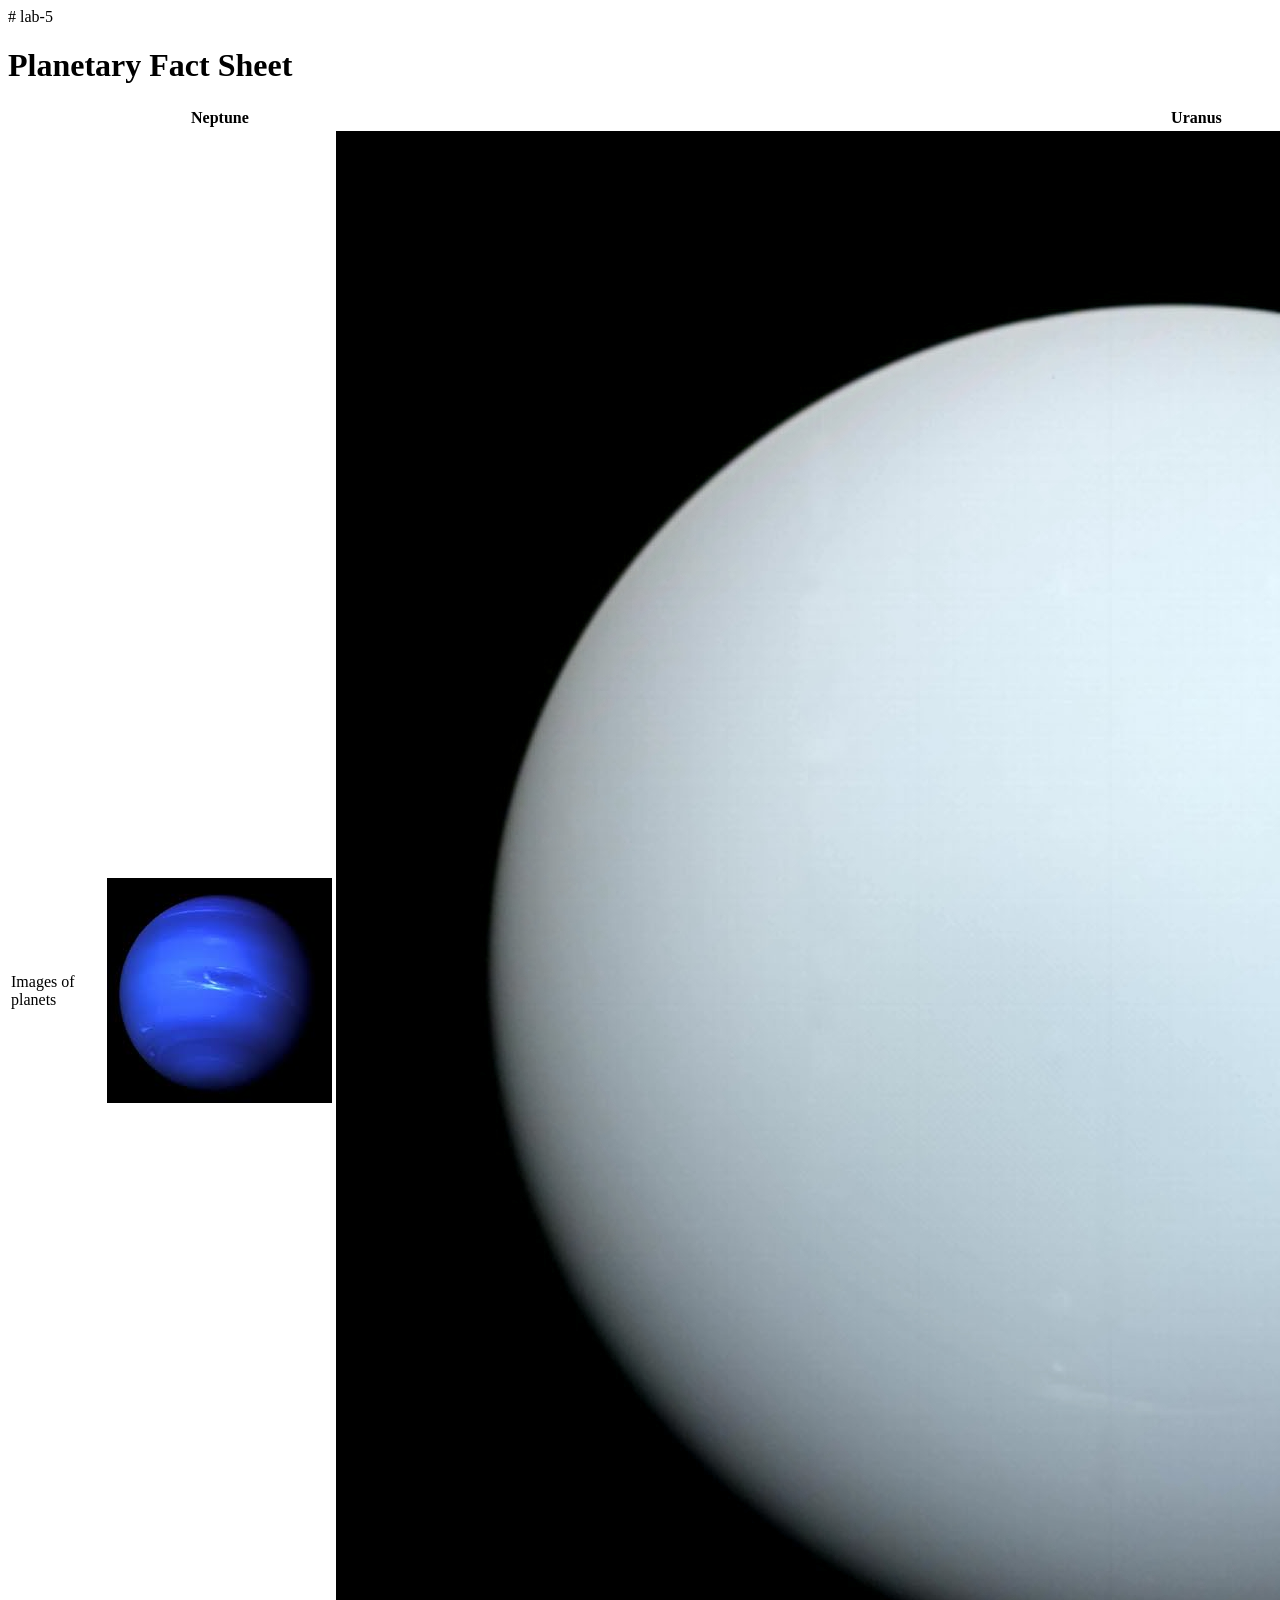
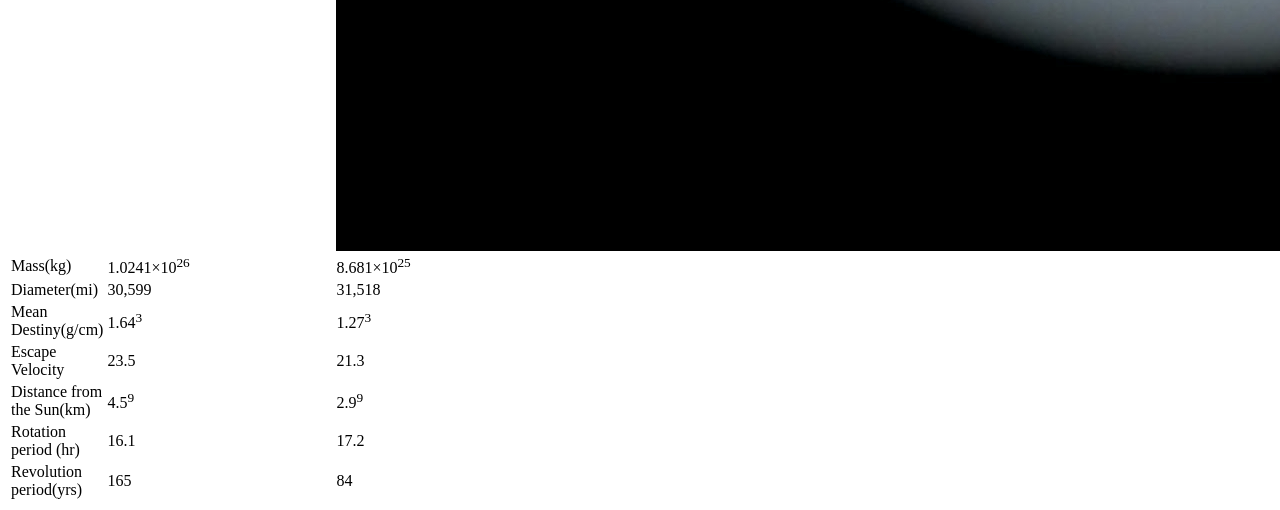
==== index.html @ 56e9ea6b "Create index.html" ====
# lab-5
<!DOCTYPE html>
<html lang="en">
<head>
  <meta charset="utf-8">
  <title>Lab 5</title>
  <link rel="stylesheet" href="css/style.css">
</head>
<body>
  <h1>Planetary Fact Sheet</h1>
  <table id="planets">
    <tr>
      <th></th>
      <th>Neptune </th>
      <th>Uranus  </th>
      <th>Mars </th>
      <th>Saturn </th>
    </tr>
    <tr>
      <td>Images of planets</td>
      <td><img src="images/Neptune.jpg" alt="Neptune"></td>
      <td><img src="images/uranus.jpg" alt="Uranus"></td>
      <td><img src="images/mars.jpg" alt="Mars"></td>
      <td><img src="images/saturn.jpg" alt="Saturn"></td>
    </tr>
    <tr>
      <td>Mass(kg)</td>
      <td>1.0241×10<sup>26</sup></td>
      <td>8.681×10<sup>25</sup></td>
      <td>6.39×10<sup>23</sup></td>
      <td>5.686×10<sup>26</sup></td>
    </tr>
    <tr>
      <td>Diameter(mi)</td>
      <td>30,599</td>
      <td>31,518</td>
      <td>4,213</td>
      <td>72,367</td>
    </tr>
    <tr>
      <td>Mean Destiny(g/cm)</td>
      <td>1.64<sup>3</sup></td>
      <td>1.27<sup>3</sup></td>
      <td>3.93<sup>3</sup></td>
      <td>0.69<sup>3</sup></td>
    </tr>
    <tr>
      <td>Escape Velocity</td>
      <td>23.5</td>
      <td>21.3</td>
      <td>5.0</td>
      <td>35.5</td>
    </tr>
    <tr>
      <td>Distance from the Sun(km)</td>
      <td>4.5<sup>9</sup></td>
      <td>2.9<sup>9</sup></td>
      <td>2.1014<sup>8</sup></td>
      <td>1.4776<sup>9</sup></td>
    </tr>
    <tr>
      <td>Rotation period (hr)</td>
      <td>16.1</td>
      <td>17.2</td>
      <td>24.6</td>
      <td>10.7</td>
    </tr>
    <tr>
      <td>Revolution period(yrs)</td>
      <td>165</td>
      <td>84</td>
      <td>1.9</td>
      <td>29</td>
    </tr>
  </table>
</body>
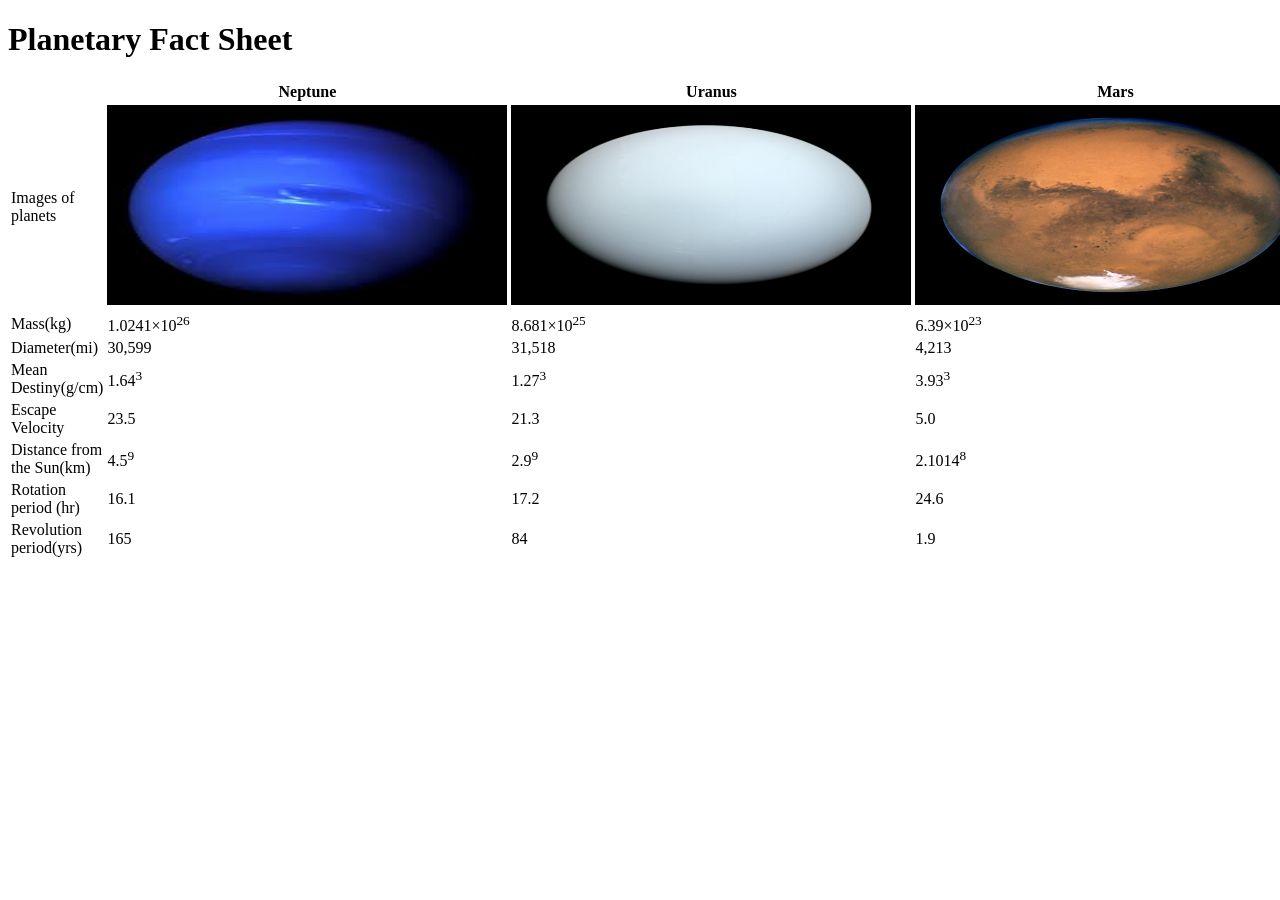
==== commit 10871a81: "fix stylesheet" ====
--- a/index.html
+++ b/index.html
@@ -1,10 +1,9 @@
-# lab-5
 <!DOCTYPE html>
 <html lang="en">
 <head>
   <meta charset="utf-8">
   <title>Lab 5</title>
-  <link rel="stylesheet" href="css/style.css">
+  <link rel="stylesheet" href="css/stylesheet.css">
 </head>
 <body>
   <h1>Planetary Fact Sheet</h1>
@@ -18,10 +17,10 @@
     </tr>
     <tr>
       <td>Images of planets</td>
-      <td><img src="images/Neptune.jpg" alt="Neptune"></td>
-      <td><img src="images/uranus.jpg" alt="Uranus"></td>
-      <td><img src="images/mars.jpg" alt="Mars"></td>
-      <td><img src="images/saturn.jpg" alt="Saturn"></td>
+      <td><img src="images/Neptune.jpg" alt="Neptune"  width="400" height="200" class="center"></td>
+      <td><img src="images/uranus.jpg" alt="Uranus"  width="400" height="200" class="center"></td>
+      <td><img src="images/mars.jpg" alt="Mars" width="400" height="200"class="center"></td>
+      <td><img src="images/saturn.jpg" alt="Saturn" width="400" height="200"class="center"></td>
     </tr>
     <tr>
       <td>Mass(kg)</td>
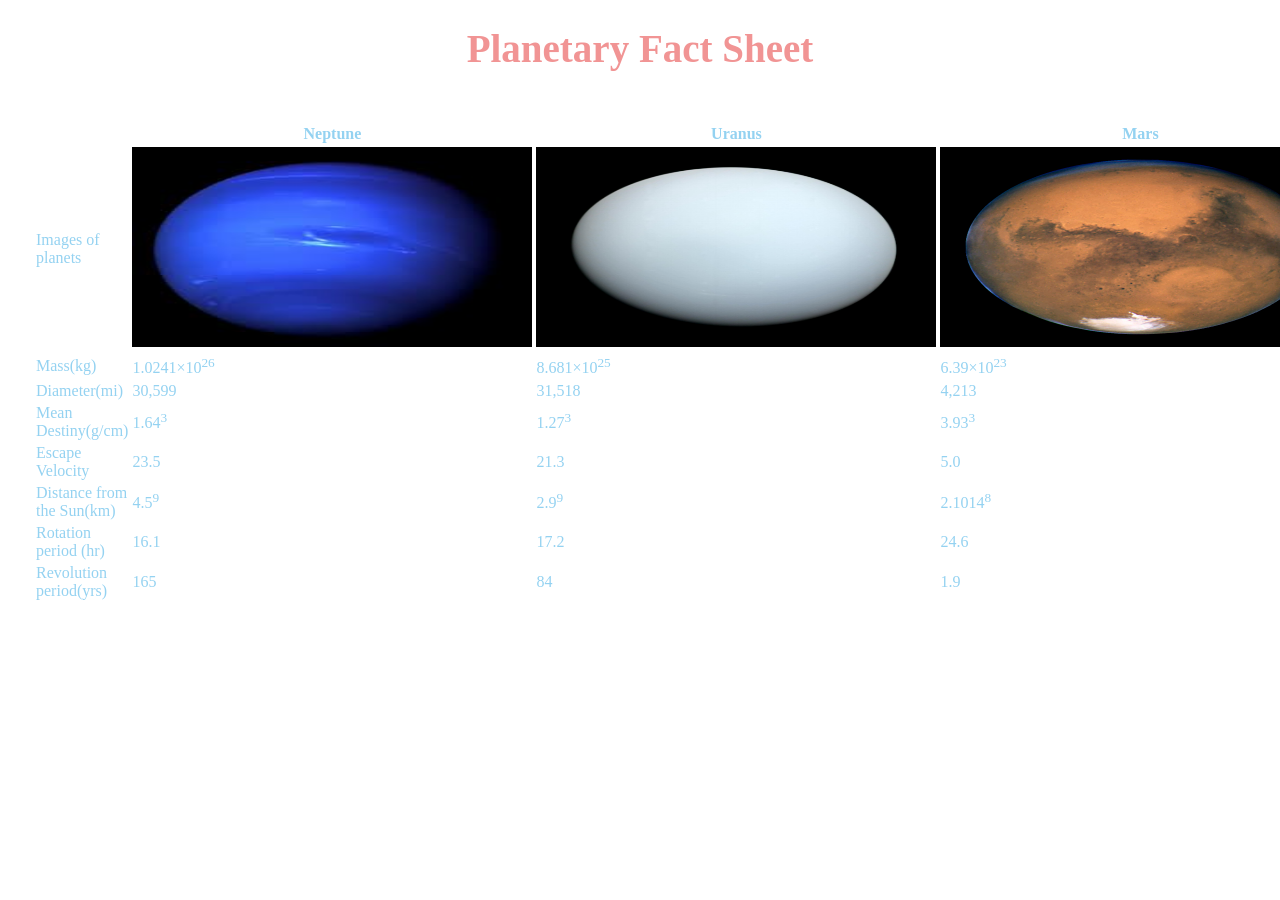
==== commit cbfd02e6: "fixed file path for stylesheet" ====
--- a/index.html
+++ b/index.html
@@ -3,7 +3,7 @@
 <head>
   <meta charset="utf-8">
   <title>Lab 5</title>
-  <link rel="stylesheet" href="css/stylesheet.css">
+  <link rel="stylesheet" href="stylesheet.css">
 </head>
 <body>
   <h1>Planetary Fact Sheet</h1>
--- a/stylesheet.css
+++ b/stylesheet.css
@@ -0,0 +1,24 @@
+body {
+		background-image: url(https://st2.depositphotos.com/18508348/44667/i/450/depositphotos_446679552-stock-photo-space-wallpaper-banner-background-stunning.jpg);
+		background-size: cover;
+		}
+table {
+		font-family: Serif;
+		baorder-collapse: inherit;
+		color: #94D2F1;
+		margin-left: auto;
+		margin-right: auto;
+		padding: 25px;
+		}
+h1 {
+		Front-Family: fantasy;
+		color: #f19494;
+		text-align: center;
+		font-size:39px;
+		}
+h2	{
+		Front-family: fantasy;
+		color: #f19494;
+		text-align: center;
+		font-size: 29px;
+		}
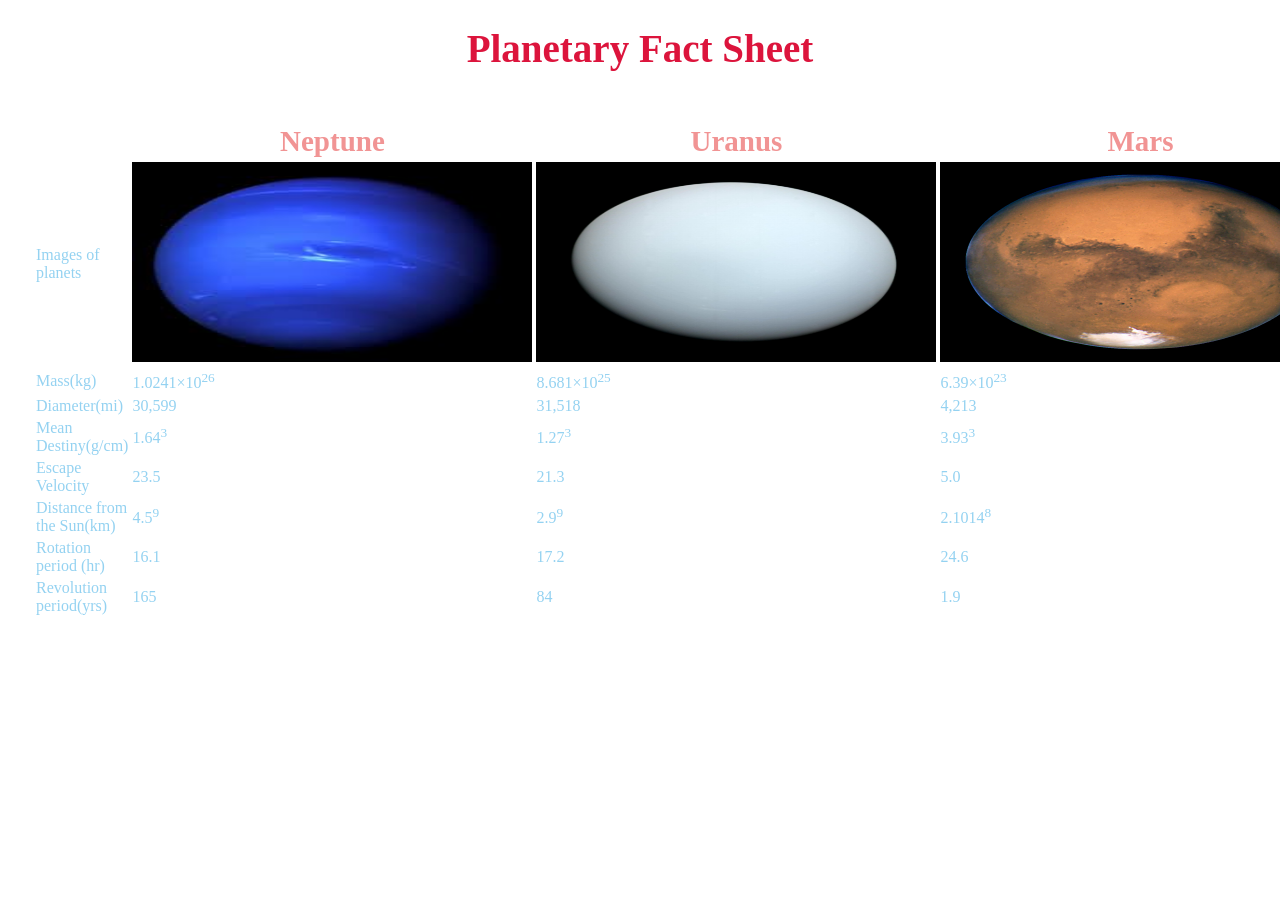
==== commit 8c3e3b1d: "changed font color and fixed html error" ====
--- a/index.html
+++ b/index.html
@@ -19,8 +19,8 @@
       <td>Images of planets</td>
       <td><img src="images/Neptune.jpg" alt="Neptune"  width="400" height="200" class="center"></td>
       <td><img src="images/uranus.jpg" alt="Uranus"  width="400" height="200" class="center"></td>
-      <td><img src="images/mars.jpg" alt="Mars" width="400" height="200"class="center"></td>
-      <td><img src="images/saturn.jpg" alt="Saturn" width="400" height="200"class="center"></td>
+      <td><img src="images/mars.jpg" alt="Mars" width="400" height="200" class="center"></td>
+      <td><img src="images/saturn.jpg" alt="Saturn" width="400" height="200" class="center"></td>
     </tr>
     <tr>
       <td>Mass(kg)</td>
--- a/stylesheet.css
+++ b/stylesheet.css
@@ -4,20 +4,20 @@
 		}
 table {
 		font-family: Serif;
-		baorder-collapse: inherit;
+		border-collapse: inherit;
 		color: #94D2F1;
 		margin-left: auto;
 		margin-right: auto;
 		padding: 25px;
 		}
-h1 {
-		Front-Family: fantasy;
-		color: #f19494;
+h1{
+		Font-Family: fantasy;
+		color: #DC143C;
 		text-align: center;
 		font-size:39px;
 		}
-h2	{
-		Front-family: fantasy;
+th	{
+		Font-family: fantasy;
 		color: #f19494;
 		text-align: center;
 		font-size: 29px;
